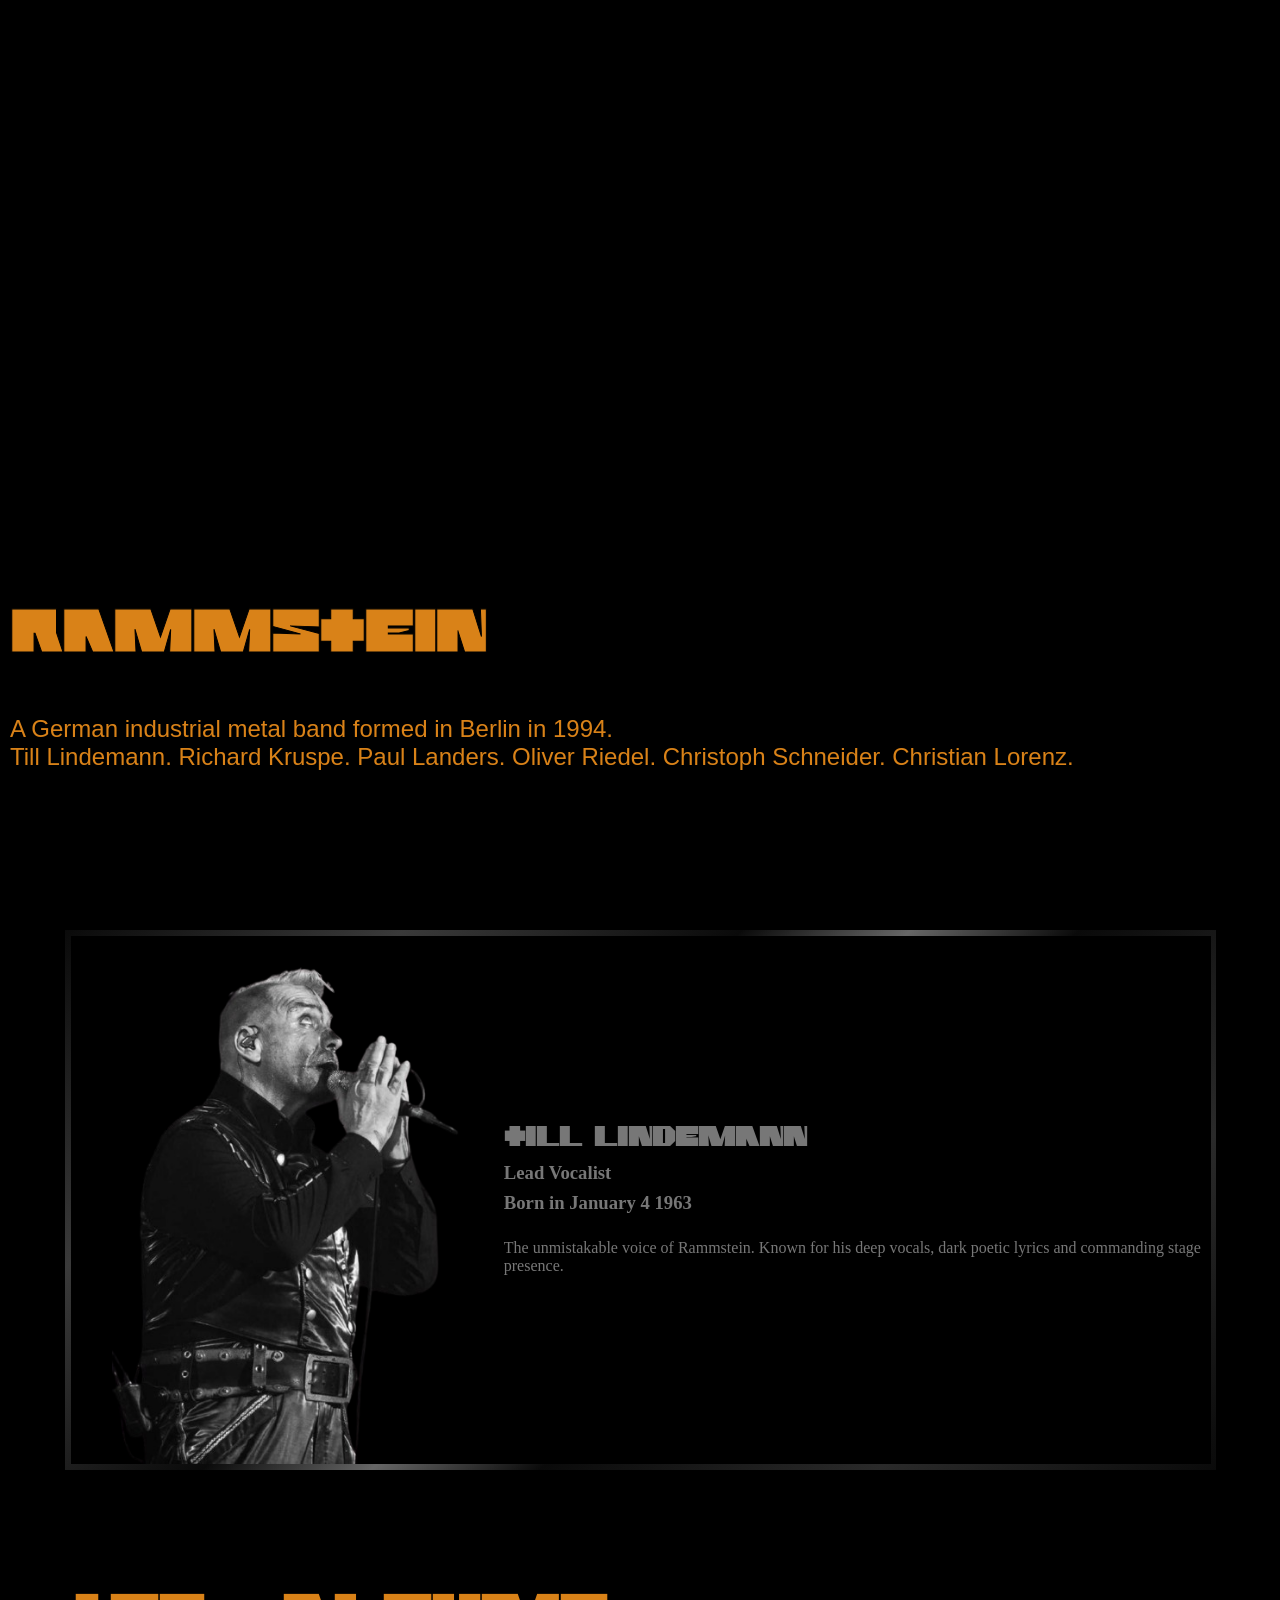
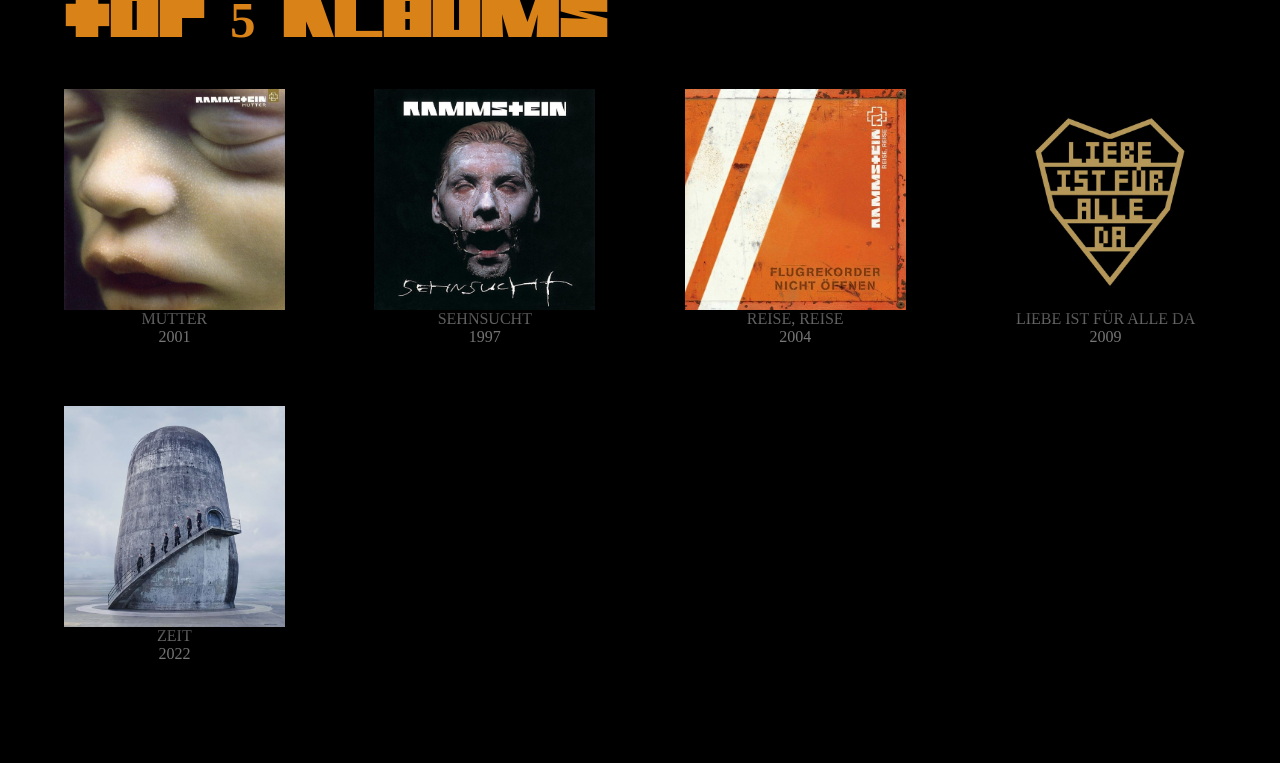
==== archive.html @ 1378c4b9 "Add files via upload" ====
<!DOCTYPE html>
<html lang="en">
<head>
    <meta charset="UTF-8">
    <meta name="viewport" content="width=device-width, initial-scale=1.0">
    <title>ARCHIVE</title>
    <link rel="stylesheet" href="style.css">
</head>
<body>
    <audio id="engel" src="engel.mp3" loop></audio>
    <section class="main">
<div class="hero">
    <video src="concert.mp4" autoplay muted loop playsinline disablepictureinpicture></video>
</div>
    <h1 class="title">RAMMSTEIN</h1>
<p class="def">A German industrial metal band formed in Berlin in 1994.
        <br>
        <a href="#till">Till Lindemann.</a> <a href="#richard">Richard Kruspe.</a> <a href="#paul">Paul Landers.</a> <a href="#oliver">Oliver Riedel.</a> <a href="#christoph">Christoph Schneider.</a> <a href="#flake">Christian Lorenz.</a>
            </p>
        </section>

<div class="slider">
<section class="member" id="till">
<img class="memberphoto" src="till.png" alt="Till Lindemann">
<div class="membtext">
<h2 class="membname">TILL LINDEMANN</h2>
<h3 class="role">Lead Vocalist</h3>
<h3 class="birth">Born in January 4 1963</h3>
<p class="membinfo">The unmistakable voice of Rammstein. Known for his deep vocals, dark poetic lyrics and commanding stage presence.</p>
</div>
</section>

<section class="member" id="richard">
    <img class="memberphoto" src="richard.png" alt="Richard Kruspe">
    <div class="membtext">
        <h2 class="membname">RICHARD KRUSPE</h2>
        <h3 class="role">Lead Guitarist</h3>
        <h3 class="birth">Born on June 24, 1967</h3>
        <p class="membinfo">The driving force behind many of Rammstein's signature guitar riffs. He also founded the alternative metal project Emigrate.</p>
    </div>
</section>

<section class="member" id="paul">
    <img class="memberphoto" src="paul.png" alt="Paul Landers">
    <div class="membtext">
        <h2 class="membname">PAUL LANDERS</h2>
        <h3 class="role">Rhythm Guitarist</h3>
        <h3 class="birth">Born on December 9, 1964</h3>
        <p class="membinfo">Responsible for Rammstein's powerful rhythm guitar. Before joining the band, he was a member of the East German band Feeling B.</p>
    </div>
</section>

<section class="member" id="oliver">
    <img class="memberphoto" src="oliver.png" alt="Oliver Riedel">
    <div class="membtext">
        <h2 class="membname">OLIVER RIEDEL</h2>
        <h3 class="role">Bassist</h3>
        <h3 class="birth">Born on April 11, 1971</h3>
        <p class="membinfo">Known for his deep bass lines, Oliver provides the rhythmic foundation beneath Rammstein's heavy sound. He previously played with The Inchtabokatables.</p>
    </div>
</section>

<section class="member" id="christoph">
    <img class="memberphoto" src="christoph.png" alt="Christoph Schneider">
    <div class="membtext">
        <h2 class="membname">CHRISTOPH SCHNEIDER</h2>
        <h3 class="role">Drummer</h3>
        <h3 class="birth">Born on May 11, 1966</h3>
        <p class="membinfo">Known by his nickname "Doom", Christoph delivers the precise and powerful percussion that drives Rammstein's music.</p>
    </div>
</section>

<section class="member" id="flake">
    <img class="memberphoto" src="flake.png" alt="Christian Flake Lorenz">
    <div class="membtext">
        <h2 class="membname">CHRISTIAN "FLAKE" LORENZ</h2>
        <h3 class="role">Keyboardist</h3>
        <h3 class="birth">Born on November 16, 1966</h3>
        <p class="membinfo">Known as Flake, he creates the synthesizer melodies and electronic arrangements that give Rammstein its distinctive industrial sound.</p>
    </div>
</section>
</div>

<h2 class="albumstitle">TOP 5 ALBUMS</h2>
<section class="albums">
<div class="album">
<div class="box">
<div class="disc"></div>
<img src="mutter.jpg" alt="mutter" class="cover">
</div>
<p class="albumname">MUTTER</p>
<p class="albumyear">2001</p>
</div>

<div class="album">
        <div class="box">
            <div class="disc"></div>
            <img src="sehnsucht.jpg" alt="Sehnsucht" class="cover">
        </div>
        <p class="albumname">SEHNSUCHT</p>
        <p class="albumyear">1997</p>
    </div>

    <div class="album">
        <div class="box">
            <div class="disc"></div>
            <img src="reise.jpg" alt="Reise, Reise" class="cover">
        </div>
        <p class="albumname">REISE, REISE</p>
        <p class="albumyear">2004</p>
    </div>

    <div class="album">
        <div class="box">
            <div class="disc"></div>
            <img src="liebe.jpg" alt="Liebe ist für alle da" class="cover">
        </div>
        <p class="albumname">LIEBE IST FÜR ALLE DA</p>
        <p class="albumyear">2009</p>
    </div>

    <div class="album">
        <div class="box">
            <div class="disc"></div>
            <img src="zeit.jpg" alt="Zeit" class="cover">
        </div>
        <p class="albumname">ZEIT</p>
        <p class="albumyear">2022</p>
    </div>

    
</section>






<script>
const music= document.getElementById("engel");
music.play().catch(function(){
document.addEventListener("click", function(){
music.play();
}, {once: true}); 
});

    </script>
</body>
</html>
---- style.css ----
@font-face{
    font-family: 'rammstein';
    src: url(rammstein.ttf) format('truetype');
}

html, body{
margin:0;
cursor: url('mtill.png'), default;
overscroll-behavior: none;
}
video{
cursor: url('mtill.png'), default;
}
html{
    background-color: black;
}
*{
    color: #777;
    margin: 0;
}
.logo{
display: block;
top: 50%;
left: 50%;
width: clamp(120px, 15%, 300px);
height: auto;
position: absolute;
transform: translate(-50%, -50%);
z-index: 2;
filter: drop-shadow(2px 0 0 #d98218) /*right*/
          drop-shadow(-2px 0 0 #d98218) /*left*/
          drop-shadow(0 2px 0 #d98218) /*top*/
          drop-shadow(0 -2px 0 #d98218);/*button*/
          /*X: Horizontal shift (positive moves right, negative moves left)
          Y: Vertical shift (positive moves down, negative moves up)
          Blur: Blur radius (0 means a sharp, solid hard edge)
          Color: The stroke color (#d98218)*/
}
@keyframes sliding{
    from {background-position: 1536px 9216px, 0 7168px, 0 0;}
to {background-position: 512px 0, 1024px 0, 0 0;}
}
.fire{
position: relative;
background-image: url(noise.jpg), url(noise.jpg), linear-gradient(#fff, #999);
background-blend-mode: difference, difference, normal;
animation: sliding 5s linear infinite;
filter: sepia(1) contrast(6); /*sepia is used to give black and white photos a warm tone*/
color: transparent;
height: 100dvh;
}
.archive{
    position: absolute;
    z-index: 10;
    top:75%;
    left:50%;
    height: auto;
    width: auto;
    transform: translate(-50%, -50%);
    color: #d98218;
    font-family: rammstein;
    background:transparent;
    -webkit-text-stroke:1px black;
font-size: clamp(1rem, 4vw, 1.5rem);
    cursor: url('rtill.png') , pointer;
    border: 10px solid transparent; 
    background-clip: padding-box;
}
.hero{
    position: relative;
    overflow: hidden;
    height:90vh;
}
.hero video{
    position: absolute;
    object-fit: cover;
    top:0;
    left:0;
    height: 100%;
    width:100%;
}
.title{
    position: absolute;
    z-index: 10;
    top:74%;
    left:0%;
    height: auto;
    width: auto;
    color: #d98218;
    font-family: rammstein;
    background:transparent;
    -webkit-text-stroke:1px black;
    font-size: clamp(2rem, 4vw, 3.5rem);
    border: 10px solid transparent; 
    background-clip: padding-box;
}

.hero::after{
    content: "";
    position:absolute;
    top:0;
    left:0;
    bottom: 0;
    right:0;
    background: linear-gradient(to bottom, transparent 50%, black 100%);
}
html{
    scrollbar-width:auto;
    scrollbar-color:#d98218 black;
}
.def{
    position: absolute;
    z-index: 10;
    top:87%;
    left:0%;
    height: auto;
    width: auto;
    color: #d98218;
    background:transparent;
    font-size: clamp(1rem, 4vw, 1.5em);
    border: 10px solid transparent; 
    background-clip: padding-box;
    font-family: 'Franklin Gothic Medium', 'Arial Narrow', Arial, sans-serif;
}
.main{
    position: relative;
}
.memberphoto {
    display: block;
    aspect-ratio: 3 / 4;
    object-fit: contain;
    align-self: flex-end;
    object-position: bottom;
    /*align-self: flex-end moves the box (the <img> element itself) to the bottom of the .member row. It answers: “where does the image’s rectangle sit inside the slide?”
    object-position: bottom moves the picture inside its own box. It answers: “when the image doesn’t fill its box exactly, which edge does the picture stick to?”*/
    flex: 0 1 38%;
    min-width: 0;
    height: 100%;


}
.member {
    margin: 60px 5% 40px;
    display: flex; /*puts them in row instead of column*/
    align-items: stretch;
    border: 6px solid transparent;
    background: linear-gradient(black, black) padding-box,
linear-gradient(135deg, #0a0a0a 0%,  #3a3a3a 20%, #0a0a0a 40%, #666 50%, #0a0a0a 60%, #2a2a2a 80%, #0a0a0a 100%) border-box;
box-shadow: 0 0 25px rgba(0,0,0,0.9);
height:60vh;
min-height:400px;
flex: 0 0 100%;
scroll-snap-align: center;
}
.membname{
font-family: rammstein;
margin-bottom: 15px;
}
.role{
    margin-bottom: 8px;
}
.birth{
    margin-bottom:25px;
}
.def a{
    cursor: url('rtill.png'), pointer;
    text-decoration: none;
    color: #d98218;
}
.def a:hover{
    color:#dbae77;
}
html{
    scroll-behavior: smooth;
}
.membtext{
    padding-bottom: 0;
    align-self:center;
    min-width: 0;
    flex: 1 1 0;
}
.slider{
    display: flex;
    gap:5%;
    margin: 60px 5% 40px;
overflow-x: auto;
scroll-snap-type: x mandatory;
scrollbar-width: none;
}
.slider::-webkit-scrollbar{
    display: none;
}
*,*::before , *::after{
    box-sizing: border-box;
}
.albums{
    display: grid;
    grid-template-columns: repeat(auto-fit, minmax(220px, 1fr));
gap: clamp(40px, 5vw, 60px) /*row gap*/ clamp(50px, 7vw, 90px);
margin: 40px 5% 100px;
text-align: center;
}

.albumstitle{
    margin:80px 5% 0; /*bottom, left and right, top*/
    font-family: rammstein;
    color: #d98218;
    font-size: clamp(2rem, 4vw, 3.5rem);
}
.box{
    position:relative;
    aspect-ratio: 1/1; /*hay yaane square*/
}
.cover{
    position:relative;
    display: block;
    z-index: 2;
    width: 100%;
    height: 100%;
object-fit: cover;
box-shadow:0 0 25px rgb(0, 0, 0,0.9);
}
.disc{
    border-radius: 50%;
    background:
    conic-gradient(transparent 0deg, rgba(255,255,255,0.28) 20deg, transparent 55deg,
               transparent 180deg, rgba(255,255,255,0.28) 200deg, transparent 235deg),
    radial-gradient(circle, #000 0 4%, #d98218 5% 28%, #000 29% 33%, transparent 34%), repeating-radial-gradient(circle, #111 0 2px, #1c1c1c 3px 4px);
transition: left 1s cubic-bezier(0.22, 1, 0.36, 1), box-shadow 0.6s ease;
animation: spin 3s linear infinite;
animation-play-state: paused;
position: absolute;
 width: 90%;
    height: 90%;
 z-index: 1;
}
.box:hover .disc{
    left: 30%;
    animation-play-state: running;
    box-shadow:0 0 30px rgba(217, 130, 24, 0.4);
}

@keyframes spin{
    to { transform: rotate(360deg); }
}
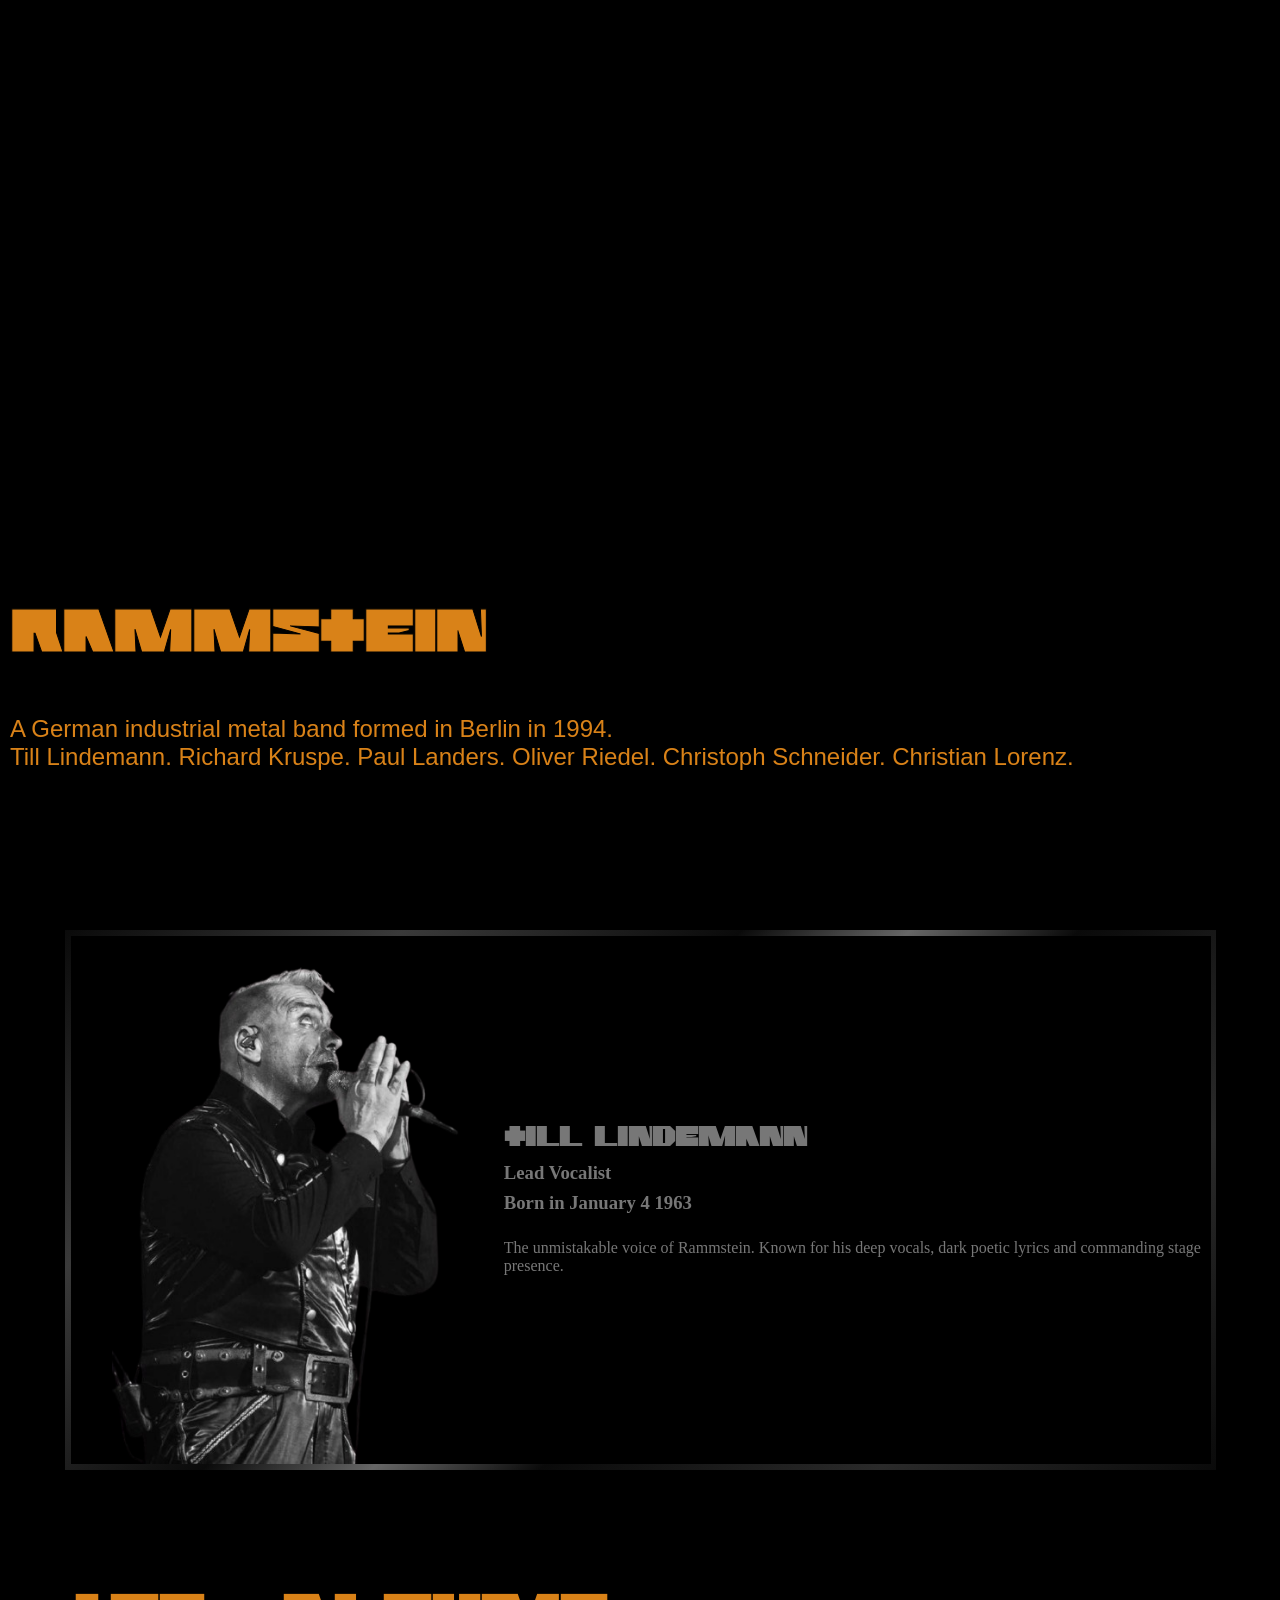
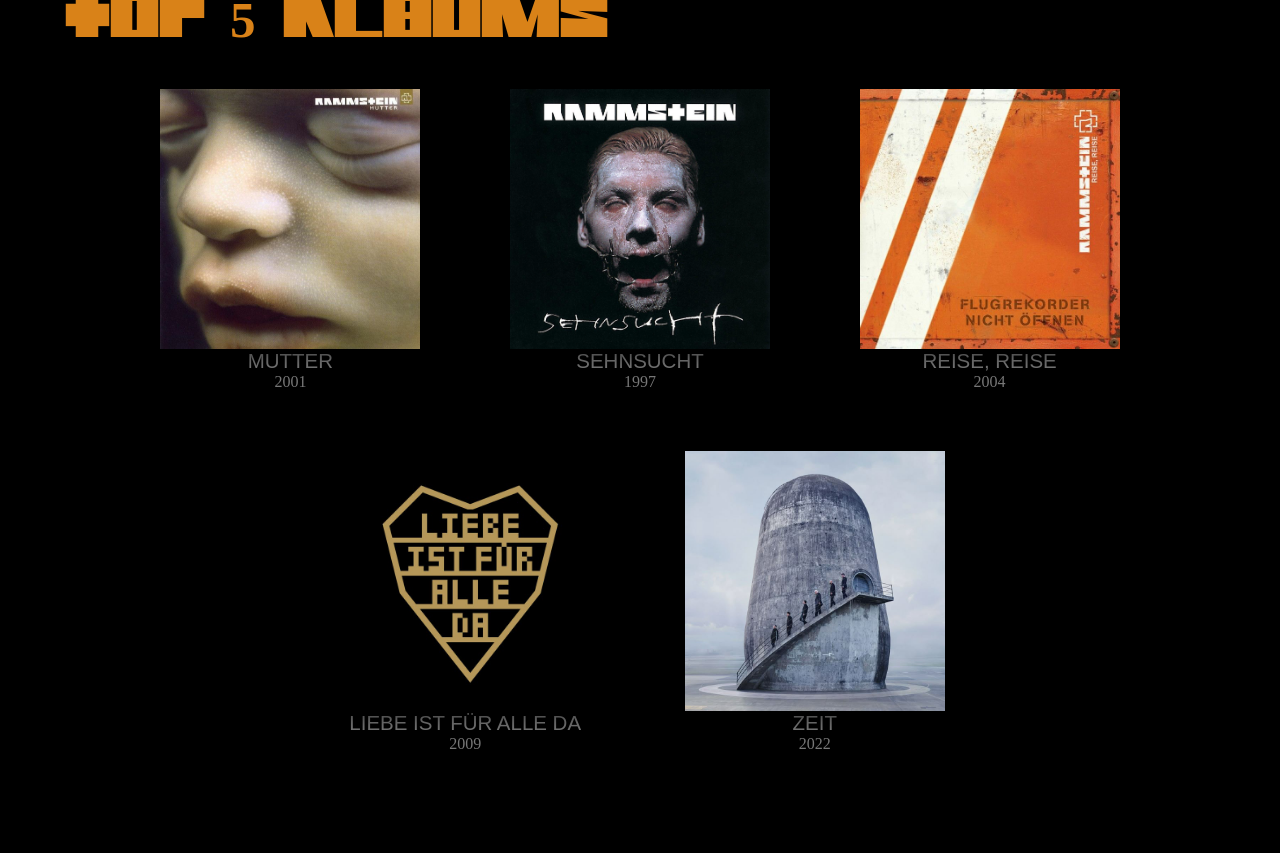
==== commit 772181cd: "Add files via upload" ====
--- a/archive.html
+++ b/archive.html
@@ -87,6 +87,7 @@
 <div class="box">
 <div class="disc"></div>
 <img src="mutter.jpg" alt="mutter" class="cover">
+<audio src="mutter.mp3" preload="none"></audio>
 </div>
 <p class="albumname">MUTTER</p>
 <p class="albumyear">2001</p>
@@ -96,6 +97,7 @@
         <div class="box">
             <div class="disc"></div>
             <img src="sehnsucht.jpg" alt="Sehnsucht" class="cover">
+        <audio src="sehnsucht.mp3" preload="none"></audio>
         </div>
         <p class="albumname">SEHNSUCHT</p>
         <p class="albumyear">1997</p>
@@ -105,6 +107,7 @@
         <div class="box">
             <div class="disc"></div>
             <img src="reise.jpg" alt="Reise, Reise" class="cover">
+            <audio src="reise.mp3" preload="none"></audio>
         </div>
         <p class="albumname">REISE, REISE</p>
         <p class="albumyear">2004</p>
@@ -114,6 +117,7 @@
         <div class="box">
             <div class="disc"></div>
             <img src="liebe.jpg" alt="Liebe ist für alle da" class="cover">
+            <audio src="liebe.mp3" preload="none"></audio>
         </div>
         <p class="albumname">LIEBE IST FÜR ALLE DA</p>
         <p class="albumyear">2009</p>
@@ -123,6 +127,7 @@
         <div class="box">
             <div class="disc"></div>
             <img src="zeit.jpg" alt="Zeit" class="cover">
+            <audio src="zeit.mp3" preload="none"></audio>
         </div>
         <p class="albumname">ZEIT</p>
         <p class="albumyear">2022</p>
@@ -143,7 +148,22 @@
 music.play();
 }, {once: true}); 
 });
+const boxes= document.querySelectorAll(".box");
+boxes.forEach(function(box){
+    const song = box.querySelector("audio");
+    if (!song)
+    return;
+box.addEventListener("mouseenter",function(){
+    music.pause();
+    song.play();
+});
+box.addEventListener("mouseleave",function(){
+    song.pause();
+    song.currentTime=0;
+    music.play();
 
+});
+});
     </script>
 </body>
 </html>
--- a/style.css
+++ b/style.css
@@ -194,11 +194,12 @@
     box-sizing: border-box;
 }
 .albums{
-    display: grid;
+    display: flex;
+    flex-wrap: wrap;
     grid-template-columns: repeat(auto-fit, minmax(220px, 1fr));
-gap: clamp(40px, 5vw, 60px) /*row gap*/ clamp(50px, 7vw, 90px);
+gap: clamp(40px, 5vw, 60px) /*row gap*/ clamp(50px, 7vw, 90px);/*column gap*/
 margin: 40px 5% 100px;
-text-align: center;
+justify-content: center;
 }
 
 .albumstitle{
@@ -226,20 +227,33 @@
     conic-gradient(transparent 0deg, rgba(255,255,255,0.28) 20deg, transparent 55deg,
                transparent 180deg, rgba(255,255,255,0.28) 200deg, transparent 235deg),
     radial-gradient(circle, #000 0 4%, #d98218 5% 28%, #000 29% 33%, transparent 34%), repeating-radial-gradient(circle, #111 0 2px, #1c1c1c 3px 4px);
-transition: left 1s cubic-bezier(0.22, 1, 0.36, 1), box-shadow 0.6s ease;
+transition: left 1.4s ease-in-out;
 animation: spin 3s linear infinite;
 animation-play-state: paused;
 position: absolute;
  width: 90%;
     height: 90%;
  z-index: 1;
+ top: 5%;
+ left:5%;
 }
 .box:hover .disc{
-    left: 30%;
+    left: 28%;
     animation-play-state: running;
-    box-shadow:0 0 30px rgba(217, 130, 24, 0.4);
+
 }
 
 @keyframes spin{
     to { transform: rotate(360deg); }
+}
+.albumname{
+    font-family:Arial, Helvetica, sans-serif;
+    font-size: clamp(1rem, 1.6vw, 1.5rem)
+}
+.albumyear{
+    font-size: 1rem;
+}
+.album{
+    text-align: center;
+    width: clamp(200px, 22vw, 260px);
 }
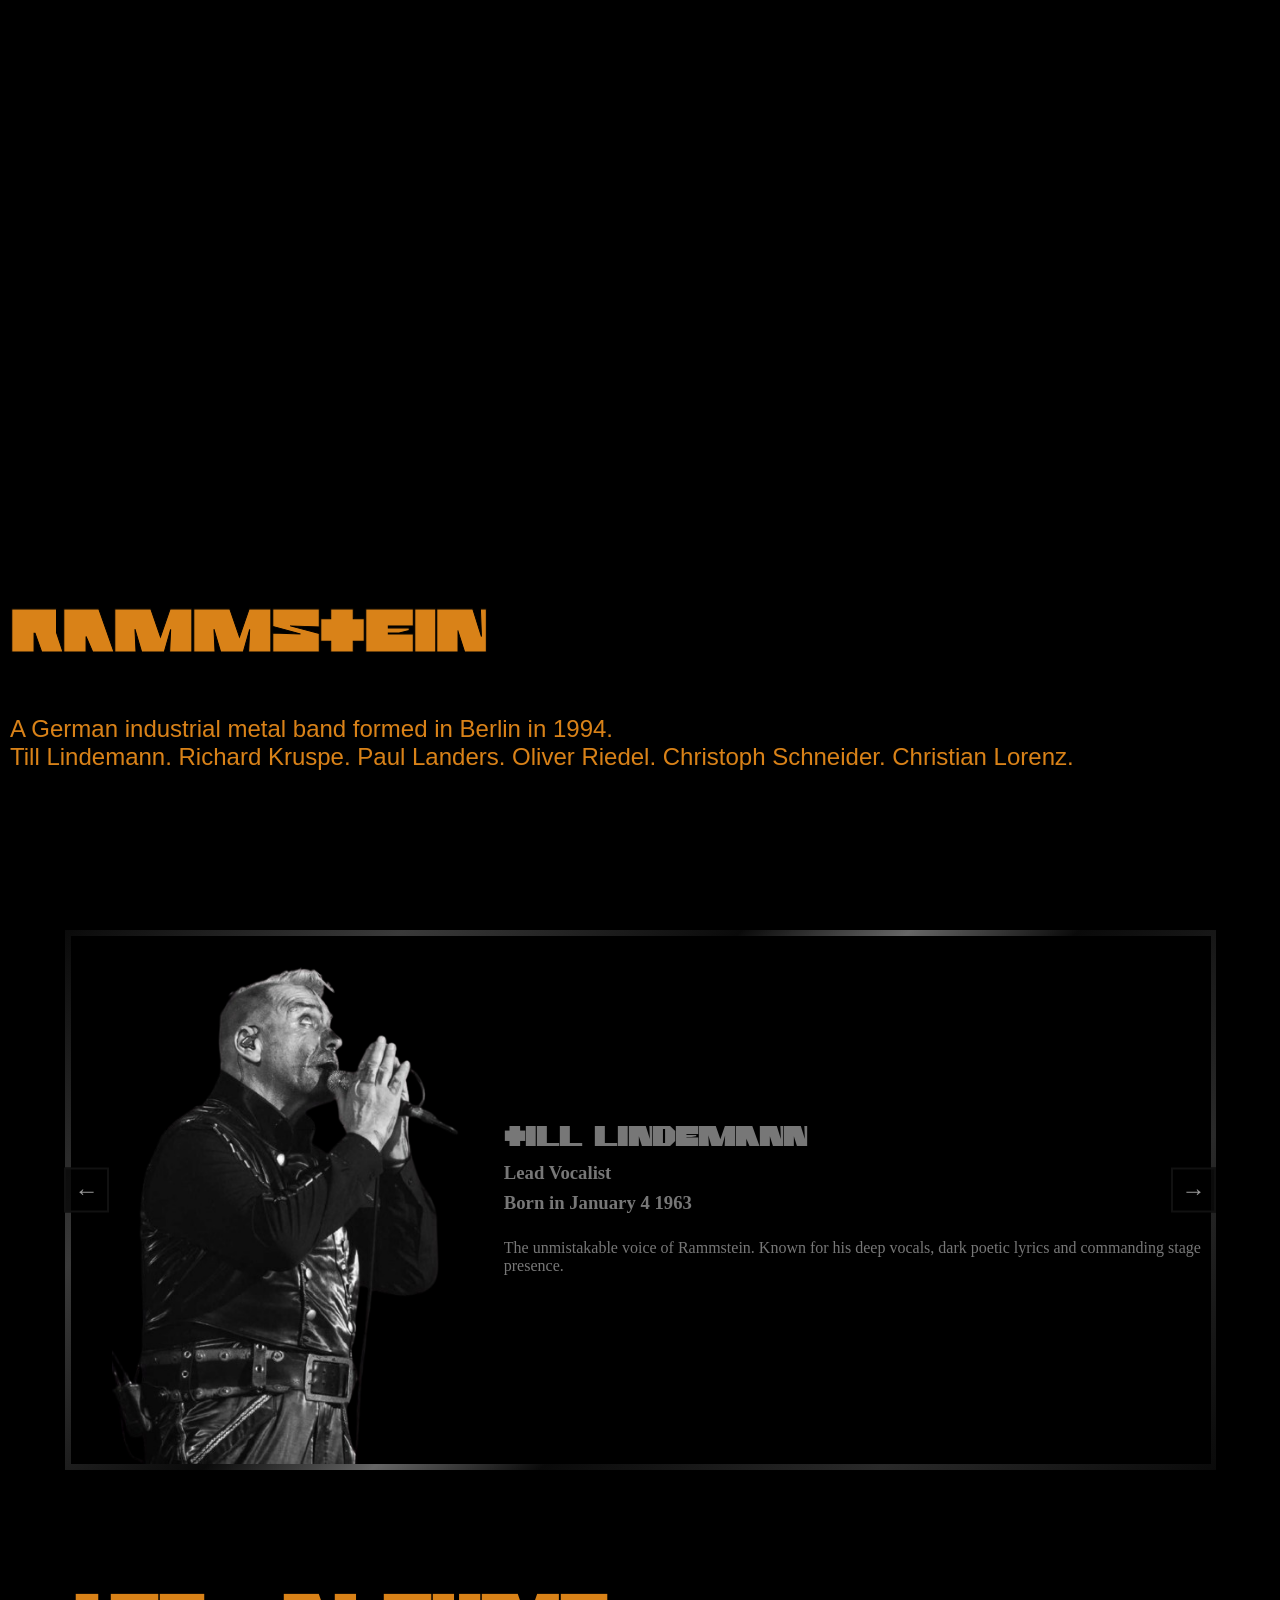
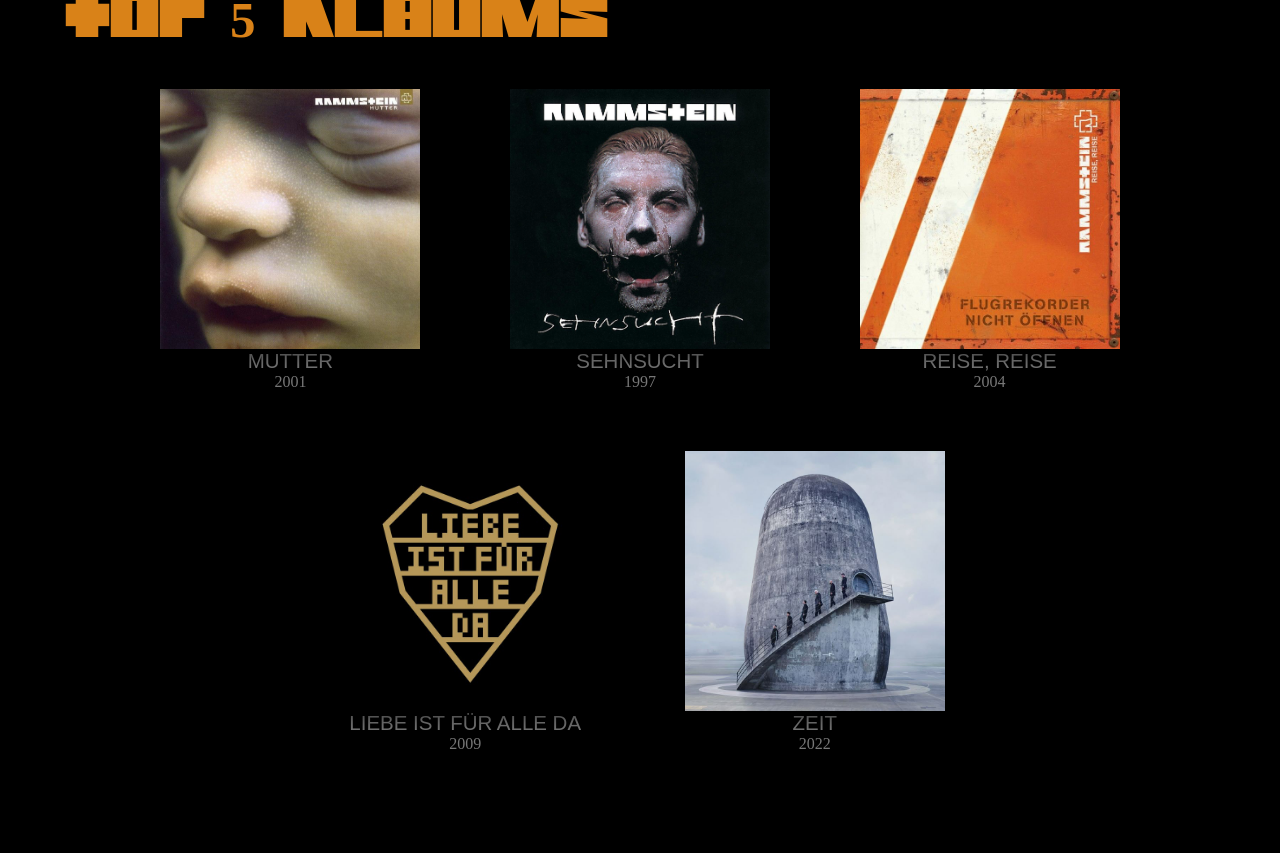
==== commit 1794179f: "Add files via upload" ====
--- a/archive.html
+++ b/archive.html
@@ -18,7 +18,8 @@
         <a href="#till">Till Lindemann.</a> <a href="#richard">Richard Kruspe.</a> <a href="#paul">Paul Landers.</a> <a href="#oliver">Oliver Riedel.</a> <a href="#christoph">Christoph Schneider.</a> <a href="#flake">Christian Lorenz.</a>
             </p>
         </section>
-
+<div class="wrap">
+<button class="arrow arrow-left" >←</button>
 <div class="slider">
 <section class="member" id="till">
 <img class="memberphoto" src="till.png" alt="Till Lindemann">
@@ -79,6 +80,8 @@
         <p class="membinfo">Known as Flake, he creates the synthesizer melodies and electronic arrangements that give Rammstein its distinctive industrial sound.</p>
     </div>
 </section>
+</div>
+ <button class="arrow arrow-right" >→</button>
 </div>
 
 <h2 class="albumstitle">TOP 5 ALBUMS</h2>
@@ -164,6 +167,18 @@
 
 });
 });
+const slider = document.querySelector(".slider");
+const members=document.querySelectorAll(".member")
+function slideNB(){
+    return members[1].offsetLeft - members[0].offsetLeft;
+}
+document.querySelector(".arrow-right").addEventListener("click",function(){
+    slider.scrollBy({ left: slideNB(), behavior: "smooth" });
+});
+document.querySelector(".arrow-left").addEventListener("click", function(){
+    slider.scrollBy({left:-slideNB(), behavior:"smooth"});
+});
+   
     </script>
 </body>
 </html>
--- a/style.css
+++ b/style.css
@@ -182,7 +182,6 @@
 .slider{
     display: flex;
     gap:5%;
-    margin: 60px 5% 40px;
 overflow-x: auto;
 scroll-snap-type: x mandatory;
 scrollbar-width: none;
@@ -196,7 +195,6 @@
 .albums{
     display: flex;
     flex-wrap: wrap;
-    grid-template-columns: repeat(auto-fit, minmax(220px, 1fr));
 gap: clamp(40px, 5vw, 60px) /*row gap*/ clamp(50px, 7vw, 90px);/*column gap*/
 margin: 40px 5% 100px;
 justify-content: center;
@@ -248,7 +246,7 @@
 }
 .albumname{
     font-family:Arial, Helvetica, sans-serif;
-    font-size: clamp(1rem, 1.6vw, 1.5rem)
+    font-size: clamp(1rem, 1.6vw, 1.5rem);
 }
 .albumyear{
     font-size: 1rem;
@@ -256,4 +254,82 @@
 .album{
     text-align: center;
     width: clamp(200px, 22vw, 260px);
+}
+.wrap{
+    position: relative;
+    margin: 60px 5% 40px;
+}
+.arrow{
+    position:absolute;
+    width: 45px;
+    height: 45px;
+    z-index:5;
+    cursor: url('rtill.png'), pointer;
+    font-size: 1.5rem;
+    background: rgba(0, 0, 0, 0.7);
+    top: 50%;
+    border:2px solid #111;
+    transform: translateY(-50%);
+    transition: background 0.5s, color 0.5s;
+color: #999;
+}
+.arrow-left{
+    left:0;
+}
+.arrow-right{
+    right:0;
+}
+.arrow:hover{
+    background: #1c1c1c;
+    color:#a4a3a3;
+}
+@media(max-width: 700px){
+    .title{
+        top:50%
+    }
+    .def{
+      top:auto;
+      bottom:0;
+      font-size:0.9rem;  
+    }
+    .member{
+        height: auto;
+        flex-direction: column;
+margin: 20px 0;
+        min-height: 0;
+    }
+.memberphoto{
+    align-self: center;
+        flex: none;
+        height: auto;
+        width: 65%;
+    }
+  .membtext{
+        flex: none;
+        align-self: stretch;
+        padding: 20px;
+    }
+      .arrow{
+        width: 34px;
+        height: 34px;
+        font-size: 1rem;
+    }
+
+    .albums{
+        gap: 40px 20px;
+    }
+    .album{
+        width: 42vw;
+    }
+    .albumname{
+        font-size: 0.95rem;
+    }
+
+}
+
+
+@media(hover:none){
+    .disc{
+        left:20%;
+    }
 }
